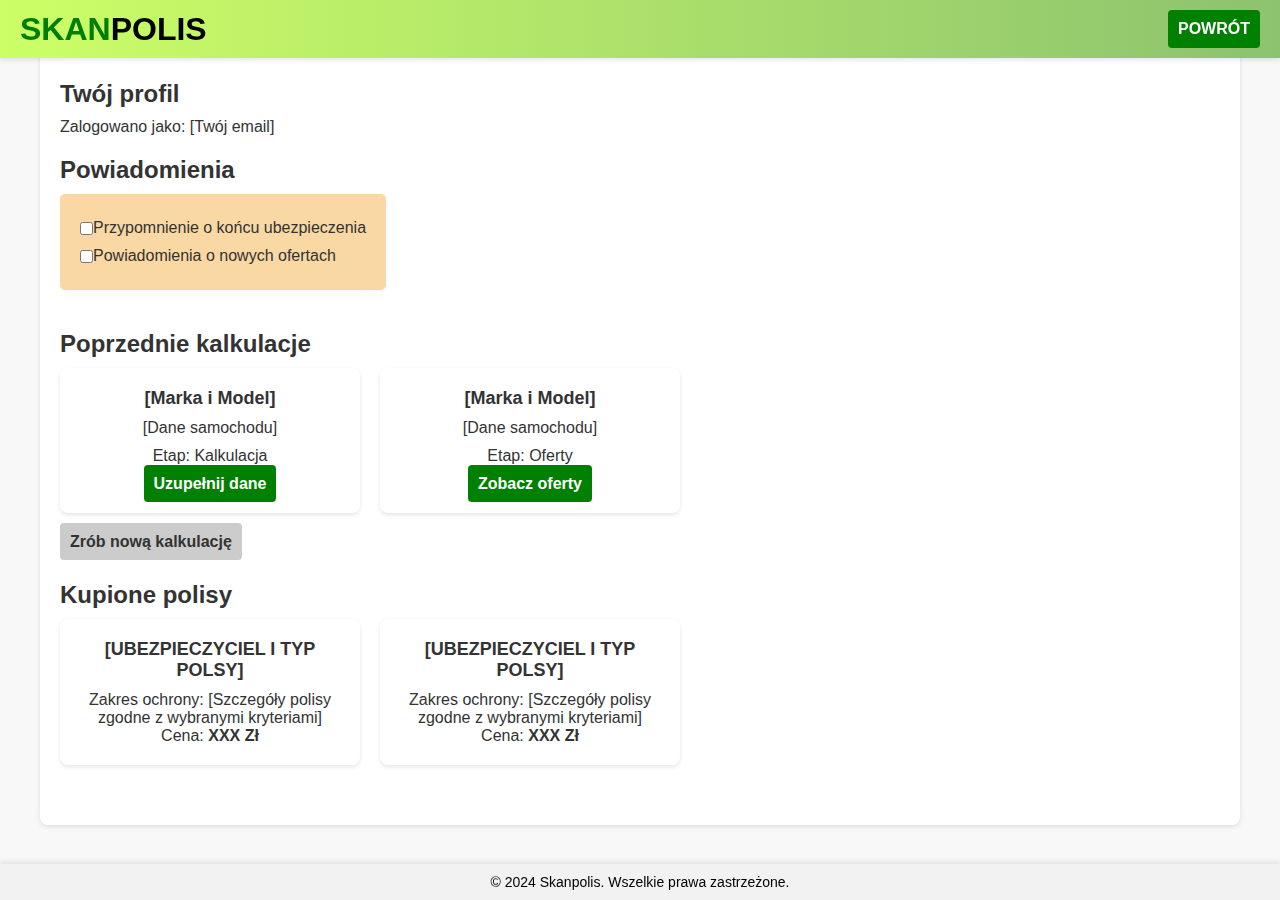
==== html/account.html @ 4c3a304b "first commit, create login&signin module" ====
<!DOCTYPE html>
<html lang="pl">
<head>
  <meta charset="UTF-8">
  <meta name="viewport" content="width=device-width, initial-scale=1.0">
  <title>Panel Użytkownika - SkanPolis</title>
  <link rel="stylesheet" href="../css/account.css">
</head>
<body>
  
  <header class="header">
    <div class="header-container">
      <h1 class="logo"><span class="part1">SKAN</span>POLIS</h1>
      <a href="main.html" class="btn back">POWRÓT</a>
    </div>
  </header>

  
  <main>
    <section class="profile">
        <h2 class="profile-title">Twój profil</h2>
        <p class="login-info">Zalogowano jako: <span class="user-email">[Twój email]</span></p>
        
      </section>

    <section class="notifications">
      <h2>Powiadomienia</h2>
      <div class="notification-options">
        <label>
          <input type="checkbox" id="reminder-end" aria-label="Przypomnienie o końcu ubezpieczenia"> Przypomnienie o końcu ubezpieczenia
        </label>
        <label>
          <input type="checkbox" id="new-offers" aria-label="Powiadomienia o nowych ofertach"> Powiadomienia o nowych ofertach
        </label>
      </div>
    </section>

    <section class="saved-calc">
        <h3 class="section-title">Poprzednie kalkulacje</h3>
        <div class="calc-container">
          <div class="calc-card">
            <h4 class="car-title">[Marka i Model]</h4>
            <p class="car-details">[Dane samochodu]</p>
            <p class="stage">Etap: <span>Kalkulacja</span></p>
            <a href="main.html" class="btn green">Uzupełnij dane</a>
          </div>
          <div class="calc-card">
            <h4 class="car-title">[Marka i Model]</h4>
            <p class="car-details">[Dane samochodu]</p>
            <p class="stage">Etap: <span>Oferty</span></p>
        
            <a href="list.html" class="btn green">Zobacz oferty</a>
          </div>
        </div>
        <a href="main.html" class="btn grey">Zrób nową kalkulację</a>
      </section>

      <section class="purchased-policies">
        <h3 class="section-title">Kupione polisy</h3>
        <div class="calc-container">
          <div class="calc-card">
            <h4 class="car-title">[UBEZPIECZYCIEL I TYP POLSY]</h4>
            <p class="car-details">Zakres ochrony: <span>[Szczegóły polisy zgodne z wybranymi kryteriami]</span></p>
            <p class="price">Cena: <strong>XXX Zł</strong></p>
           
          </div>
          <div class="calc-card">
            <h4 class="car-title">[UBEZPIECZYCIEL I TYP POLSY]</h4>
            <p class="car-details">Zakres ochrony: <span>[Szczegóły polisy zgodne z wybranymi kryteriami]</span></p>
            <p class="price">Cena: <strong>XXX Zł</strong></p>
            
          </div>
        </div>
      </section>
  </main>
  <footer class="footer">
    <p>© 2024 Skanpolis. Wszelkie prawa zastrzeżone.</p>
  </footer>
</body>
</html>
---- css/account.css ----
* {
    margin: 0;
    padding: 0;
    box-sizing: border-box;
}

body {
    font-family: Arial, sans-serif;
    background-color: #f8f8f8;
    color: #333;
}


.header {
    background: linear-gradient(to right, #ccff66, #8DC26F);
    display: flex;
    justify-content: space-between; 
    align-items: center;
    padding: 10px 20px;
    position: fixed; 
    top: 0;
    width: 100%;
    z-index: 1000; 
    box-shadow: 0 2px 5px rgba(0, 0, 0, 0.1);
}

.header-container {
    display: flex;
    justify-content: space-between;
    width: 100%;
    align-items: center;
}

.logo {
    font-size: 32px;
    font-weight: bold;
    color: black;
}

.logo .part1 {
    color: #007e00; 
}

.header-buttons {
    display: flex;
    gap: 10px; 
    justify-content: flex-end; 
}

.btn {
    background-color: green;
    color: white;
    padding: 8px 16px;
    text-decoration: none;
    border-radius: 4px;
    font-weight: bold;
}

.btn:hover {
    background-color: darkgreen;
}


main {
    margin-top: 80px; 
    padding: 40px 20px;
    max-width: 1200px;
    margin: 0 auto;
    background-color: white;
    box-shadow: 0 2px 5px rgba(0, 0, 0, 0.1);
    border-radius: 8px;
    padding-top: 80px;
}

.profile-title, .section-title {
    font-size: 24px;
    margin-bottom: 10px;
    color: #333;
}

.login-info {
    margin-bottom: 20px;
}

.profile-menu {
    display: flex;
    gap: 10px;
    margin-bottom: 30px;
}

.menu-item {
    text-decoration: none;
    color: #007e00;
    font-weight: bold;
}

.saved-calc {
    margin-bottom: 30px;
}

.calc-container {
    display: flex;
    gap: 20px;
    margin-bottom: 20px;
}

.calc-card {
    background-color: #fff;
    padding: 20px;
    border-radius: 8px;
    box-shadow: 0 2px 4px rgba(0, 0, 0, 0.1);
    width: 300px;
    text-align: center;
}

.car-title {
    font-size: 18px;
    font-weight: bold;
    margin-bottom: 10px;
}

.stage {
    margin: 10px 0;
}

.btn {
    border: none;
    padding: 10px;
    border-radius: 4px;
    cursor: pointer;
    font-weight: bold;
}

.btn.green {
    background-color: green;
    color: #fff;
}

.btn.grey {
    background-color: #ccc;
    color: #333;
}

.no-policies {
    color: #999;
    font-style: italic;
}
.notifications {
    margin-bottom: 40px;
}

.notifications h2 {
    font-size: 24px;
    margin-bottom: 10px;
}

.notification-options {
    display: inline-block;
    background-color: #f9d8a3;
    padding: 15px 20px;
    border-radius: 5px;
    text-align: left;
}

.notification-options label {
    display: flex;
    align-items: center;
    font-size: 16px;
    margin: 10px 0;
}
.footer {
    background-color: #f2f2f2; /* Gray footer background */
    text-align: center;
    color: #000;
    padding: 10px;
    position: fixed;
    bottom: 0;
    left: 0;
    width: 100%;
    font-size: 14px;
    box-shadow: 0 -2px 5px rgba(0, 0, 0, 0.1); /* Optional shadow for separation */
    z-index: 999;
}
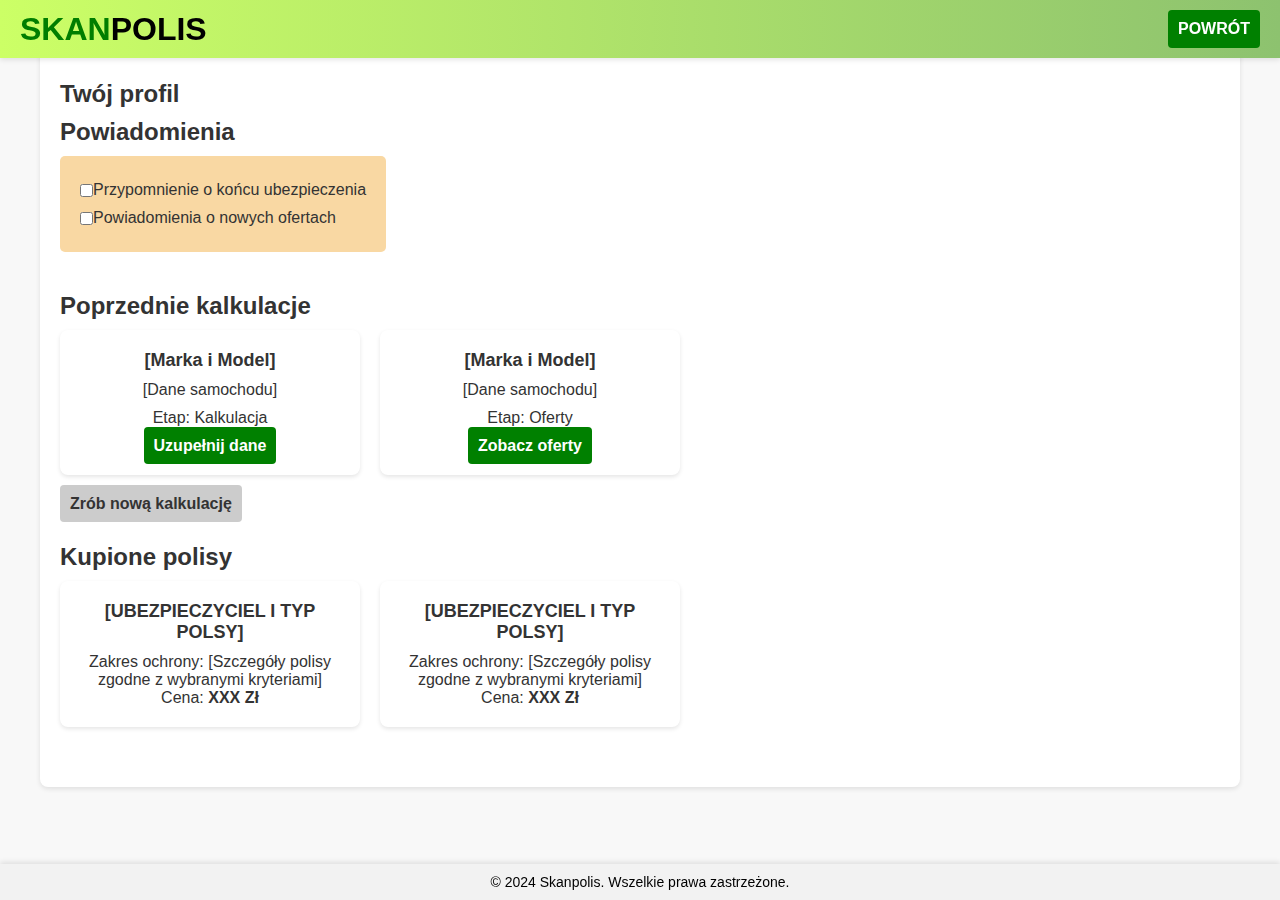
==== commit 6e2a569d: "addded admin.php and manage_insurance.php" ====
--- a/html/account.html
+++ b/html/account.html
@@ -19,7 +19,7 @@
   <main>
     <section class="profile">
         <h2 class="profile-title">Twój profil</h2>
-        <p class="login-info">Zalogowano jako: <span class="user-email">[Twój email]</span></p>
+
         
       </section>
 
